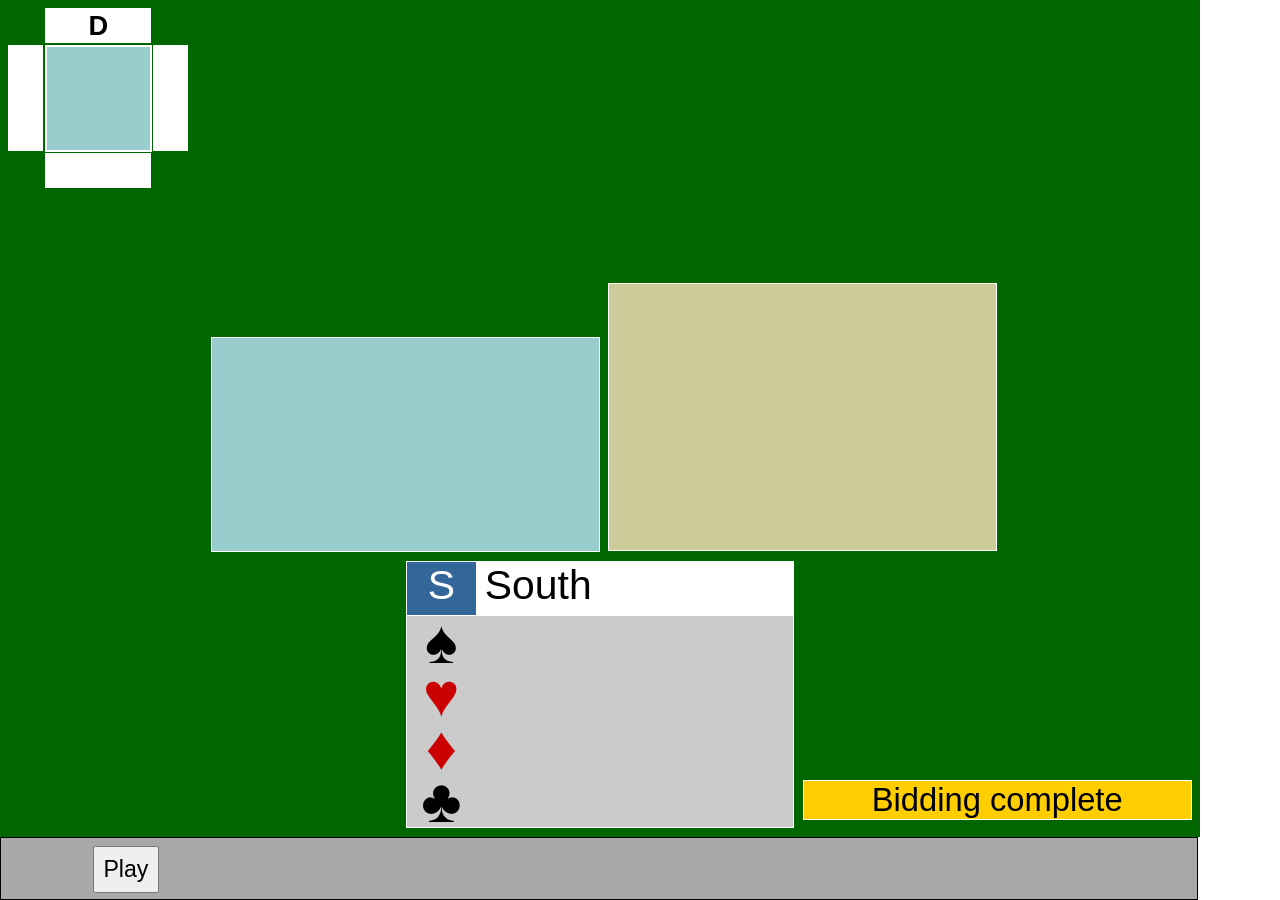
==== bidding.html @ b51c574d "Add files via upload" ====
<!-- Copyright 2009-2014 Bridge Base Online, Ltd. www.bridgebase.com All Rights Reserved -->
<html>
  <head>
    <meta charset="UTF-8">
    <!-- <meta http-equiv="Content-Type" content="text/html;charset=UTF-8" /> -->
    <meta name="viewport" content="width=device-width, initial-scale=1.0">
    

   
    
    <link rel="stylesheet" href="bidding.css" type="text/css" />


  </head>
  <body onclick="hideContextMenu(event); hideContextMenu(event,true);" onorientationchange="respondToResize();" onkeydown="handleKeyDown(event);" onload="documentLoaded();">
    <script src="group11.js" defer></script>
    <script src="group12.js" defer></script>
	  <script src="group17.js" defer></script>
	  <script src="group18.js" defer></script>
	  <script src="group19.js" defer></script>
	  <script src="group20.js" defer></script>
	  <script src="group21.js" defer></script>
	  <script src="group22.js" defer></script>
	  <script src="group23.js" defer></script>
	  <script src="group24.js" defer></script>
	  <script src="group25.js" defer></script>
	  <script src="group26.js" defer></script>
	  <script src="group27.js" defer></script>
    <script src="group28.js" defer></script>
    <script src="group29.js" defer></script>
    <script src="group30.js" defer></script>
    <script src="group31.js" defer></script>
    <script src="group32.js" defer></script>
    <script src="group33.js" defer></script>
    <script src="group34.js" defer></script>
    <script src="group35.js" defer></script>
    <script src="group36.js" defer></script>
    <script src="group37.js" defer></script>
    <script src="group38.js" defer></script>
    <script src="bidding.js" defer></script>

   
    <div class="mainDivStyle" id="theDiv" oncontextmenu="contextMenuRequest(event); return false;">
     
    </div>
    <div class="container" id="biddingBox">
      <div class="actions">
        <button class="action" id="pass">Pass</button>
        <button class="action" id="dbl">Dbl</button>
        <button class="action" id="redbl">ReDbl</button>
    </div>
    <div class="numbers">
        <button class="number" data-value="1">1</button>
        <button class="number" data-value="2">2</button>
        <button class="number" data-value="3">3</button>
        <button class="number" data-value="4">4</button>
        <button class="number" data-value="5">5</button>
        <button class="number" data-value="6">6</button>
        <button class="number" data-value="7">7</button>
    </div>
    <div class="suits" id="suits-row">
        <button class="suit" data-value="♣">♣</button>
        <button class="suit diamond" data-value="♦">♦</button>
        <button class="suit heart" data-value="♥">♥</button>
        <button class="suit" data-value="♠">♠</button>
        <button class="suit" data-value="NT">NT</button>
    </div>
  </div>
    
    <div class="editorDivStyle" id="editorDiv"></div>
    <div class="annotDivStyle" id="annotDiv"></div>
    <div class="buttonDivStyle" id="buttonDiv" oncontextmenu="return false;">
      <input type="button" value="New" onclick="newDeal()" id="newButton" class="buttonStyle" />
      <input
        type="button"
        value="Shuffle"
        onclick="shuffle()"
        id="shuffleButton"
        class="buttonStyle"
      />
      <input
        type="button"
        value="Rewind"
        onclick="rewind()"
        id="rewindButton"
        class="buttonStyle"
      />
      <input type="button" value="Previous" onclick="undo()" id="undoButton" class="buttonStyle" />
      <input type="button" value="Next" onclick="nextBid()" id="nextButton" class="buttonStyle" />
      <input
        type="button"
        value="Options"
        onclick="options()"
        id="optionsButton"
        class="buttonStyle"
      />
      <input type="button" value="GIB" onclick="gib()" id="gibButton" class="buttonStyle" />
      <input type="button" value="Play" onclick="play()" id="playButton" class="buttonStyle" />

      
      
    </div>
    
  </body>
  <!-- <script type="text/javascript" src="./src/hv/jsbig.js?cb=1"></script> -->
  
</html>
---- bidding.css ----
div.mainDivStyle
{ position: absolute;
  top: 0;
  left: 0;
  background: #006600;
  font-family: arial;
}
div.editorDivStyle
{ position: absolute;
  top: 0;
  left: 0;
  background: #99CCCC;
  border-right: 1px solid black;
  border-bottom: 1px solid black;
  border-left: 1px solid black;
  font-family: arial;
  visibility: hidden;
}
div.statusDivStyle
{
  position: absolute;
  border: 1px solid black;
  background: #FFCE00;
  font-family: arial;
  padding: 10;
  text-align: center;
  visibility: hidden;
}
div.menuDivStyle
{
  background: #E2E1B5;
  border: 1px solid #989898;
  position: absolute;
  font-family: arial;
}
div.annotDivStyle
{
  background: #FFFFFF;
  border: 1px solid black;
  position: absolute;
  padding-left: 4;
  padding-right: 4;
  padding-top: 2;
  padding-bottom: 2;
  overflow-y: auto;
  overflow-x: hidden;
  font-family: arial;
  visibility: hidden;
}
div.trickCardStyle
{
  background: #FFFFFF;
  border: 1px solid black;
  text-align: center;
  position: absolute;
}
div.buttonDivStyle
{
  background: #a9a7a7;
  font-family: arial;
  position: absolute;
  visibility: hidden;
  overflow-x: hidden;
  overflow-y: hidden;
  border: 1px solid black;
}
table.handTableStyle
{
  border: 1px solid white;
  position: absolute;
}
div.subDivStyle
{
  border: 1px solid white;
  background: #99CCCC;
  position: absolute;
}
div.handDivStyle
{
  border: 1px solid white;
  position: absolute;
  overflow-y: hidden;
  overflow-x: hidden;
}
div.auctionTableDivStyle
{
  background: #99CCCC;
  position: absolute;
  overflow-x: hidden;
  overflow-y: hidden;
  border: 1px solid white;
}
div.announceDivStyle
{
  background: #FFCE00;
  position: absolute;
  text-align: center;
  border: 1px solid white;
  overflow-x: hidden;
  overflow-y: hidden;
  font-size: 14px;
}
div.blockDivStyle
{
  background: #FFCE00;
  position: absolute;
  text-align: center;
  overflow-x: hidden;
  overflow-y: hidden;
}
div.alertDivStyle
{
  background: #E2E1B5;
  position: absolute;
  text-align: center;
  white-space: nowrap;
  padding-left: 2;
  padding-right: 2;
}
div.vulDivStyle
{
  position: absolute;
  text-align: center;
  white-space: nowrap;
}
div.vulInnerDivStyle
{
  background: #99CCCC;
  position: absolute;
  border: 2px solid white;
  text-align: center;
}
div.nameRowDivStyle
{
  border: 1px solid white;
  overflow: hidden;
  white-space: nowrap;
  position: absolute;
}

div.nameInitialDivStyle
{
  background: #336799;
  color: FFFFFF;
  border-right: 1px solid white;
  height: 100%;
  width: 18%;
  text-align: center;
}
div.nameTextDivStyle
{
  position: absolute;
  width: 92%;
  height: 100%;
}
div.suitRowDivStyle
{
  position: absolute;
  height: 20%;
  width: 100%;
}
div.cardDivStyle
{
  position: absolute;
  height: 100%;
}
div.gibDivStyle
{
  position: absolute;
  padding-left: 1;
  padding-right: 1;
  text-align: center;

}
div.suitSymbolDivStyle
{
  width: 18%;
  height: 100%;
  text-align: center;
}
div.suitHoldingDivStyle
{
  position: absolute;
  width: 92%;
  height: 100%;
}
div.teamDivStyle
{
  position: absolute;
  overflow-x: hidden;
  overflow-y: hidden;
}
div.scoreDivStyle
{
  position: absolute;
  overflow-x: hidden;
  overflow-y: hidden;
  text-align: right;
}
input.buttonStyle
{
  position: absolute;
  height: 100%;
  overflow: visible;
  padding-top: 0;
  padding-bottom: 0;
  padding-left: 2;
  padding-right: 2;
}
img.logoImageStyle
{
  position: absolute;
}
div.scoreBoardTableDivStyle
{
  position: absolute;
  overflow-y: auto;
  overflow-x: hidden;
}
div.scoreBoardTableStyle
{
  position: absolute;
  background: #FFFFFF;
}
div.scoreBoardTDStyle
{
  border-right: 1px solid black;
  text-align: center;
  overflow: hidden;
  padding: 0;
  position: absolute;
  white-space: nowrap;
  border-bottom: 1px solid black;
}
div.scoreBoardResultTDStyle
{
  border-right: 1px solid black;
  text-align: left;
  overflow: hidden;
  padding-left: 2;
  position: absolute;
  white-space: nowrap;
  border-bottom: 1px solid black;
}

div.playerNameDivStyle
{
  position: absolute;
  white-space: nowrap;
  text-align: left;
  padding-left: 3;
  overflow: hidden;
  border-right: 1px solid black;
}
div.scoreBoardTitleDivStyle
{
  position: absolute;
  background: #FFCE00;

}
div.scoreBoardTitleLineDivStyle
{
  position: absolute;
  white-space: nowrap;
  padding-left: 5;
  padding-right: 5;
}
td.scoreBoardScoreTableTDStyle1
{
  padding-left:3;
  padding-right:3;
  border-bottom: 1px solid black;
  border-right: 1px solid black;
}
td.scoreBoardScoreTableTDStyle2
{
  border-bottom: 1px solid black;
  border-right: 1px solid black;
  text-align: center;
}
td.scoreBoardScoreTableTDStyle3
{
  border-right: 1px solid black;
  text-align: center;
}
td.scoreBoardScoreTableTDStyle4
{
  padding-left:3;
  padding-right:3;
  border-right: 1px solid black;
}
td.scoreBoardScoreTableTDStyle5
{
  padding-left:3;
  padding-right:3;
  border-bottom: 1px solid black;
}
a:visited
{
  color: #000080;
}
a:link
{
  color: #000080;
}
a:active
{
  color: #000080;
}

div.biddingBoxDivStyle
{
  position: absolute;
  background: #E2E1B5;
  visibility: visible;
  border: 1px solid white;
  border-radius: 0;
 
}
input.passButtonStyle
{
  position: absolute;
  overflow: visible;
  padding-top: 0;
  padding-bottom: 0;
  padding-left: 2;
  padding-right: 2;
  background: #106610;
  color: #FFFFFF;
  justify-content: center;
}

input.dblButtonStyle
{
  position: absolute;
  overflow: visible;
  padding-top: 0;
  padding-bottom: 0;
  padding-left: 2;
  padding-right: 2;
  color: #FFFFFF;
}
input.strainButtonStyle
{
  position: absolute;
  overflow: hidden;
  padding-top: 0;
  padding-bottom: 0;
  padding-left: 2;
  padding-right: 2;
  background: #99CCCC;
}
input.levelButtonStyle
{
  position: absolute;
  overflow: visible;
  padding-top: 0;
  padding-bottom: 0;
  padding-left: 2;
  padding-right: 2;
}
input.explainEditStyle
{
  position: absolute;
}
textarea.commentsEditStyle
{
  position: absolute;
  font-family: Arial;
  border: 1px solid black;
}
div.commentsHeadingDivStyle
{
  position: absolute;
  background: #FFCE00;
  text-indent: 5;
  border: 1px solid black;
}

div.leaderBoardDivStyle
{
  overflow-y: auto;
  overflow-x: hidden;
  position: absolute;
  border: 1px solid black;
}
table.leaderBoardTableStyle
{
  background: #99CCCC;
  text-align: center;
}
input.editorButtonStyle
{
  position: absolute;
  overflow: visible;
  padding-left: 5;
  padding-right: 5;
}
div.editorAnnounceDivStyle
{
  background: #FFCE00;
  position: absolute;
  text-align: left;
  border-bottom: 1px solid black;
  border-right: 1px solid black;
  border-top: 1px solid black;
  padding-left: 5;
  white-space: nowrap;
  padding-right: 10;
  overflow-x: hidden;
  overflow-y: hidden;
}
div.editorMenuDivStyle
{
  background: #99CCCC;
  position: absolute;
}


/* #eastCover, #westCover {
  visibility: hidden;
} */
.coverStyle {
  position: absolute;
  visibility: hidden; /* or 'hidden' based on your initial requirement */
  width: 402px; /* Adjust as needed */
  height: 285px; /* Adjust as needed */
  top: 288px;
  background-color: #06600e; /* Example color, adjust as needed */
  z-index: 10; /* Ensure it covers the hands */
  /* Add any other common properties here */
}
body {
  background-color: #FFFFFF;
  margin: 0;
  overflow: hidden;
}
.table-custom {
  font-size: 18px;
  border: 1px solid black;
  background-color: #99CCCC;
} 
.container {
  position: absolute;
  display: flex;
  justify-content: center;
  align-items: center;
  flex-direction: column;
  gap: 10px;
  width: 500px; /* This will be dynamically set by JavaScript */
  height: auto; /* Adjust height to fit content */
  padding: 20px;
  background-color: #cccc9a;
  border: 1px solid white;
  /* border-radius: 0; */
  box-sizing: border-box;
  margin: 0 auto; /* Center horizontally */
  visibility: hidden; /* Initially hidden */
  z-index: 1000;
}


.actions, .numbers, .suits {
  display: flex;
  gap: 10px;
  justify-content: center;
}

button {
  padding: 10px;
  font-family: 'Roboto', 'Helvetica Neue', sans-serif;
  font-size: 40px;
  border: none;
  border-radius: 5px;
  cursor: pointer;
}

.action {
  background-color: #4CAF50;
  color: white;
}

#dbl {
  background-color: #cb0000;
}

#redbl {
  background-color: #000080;
}

/* .numbers button {
  background-color: #ffffff;
  color: #000000;
  justify-content: center;
  align-items: center;
  line-height: 0.8;
} */

.numbers {
  display: flex;
  justify-content: center;
  align-items: center;
  gap: 3px;
  width: 100%;
  overflow-x: auto; /* Allow horizontal scrolling if needed */
  white-space: nowrap; /* Prevent wrapping */
  padding: 5px 0;
}

.numbers button {
  background-color: #ffffff;
  color: #000000;
  display: inline-flex;
  justify-content: center;
  align-items: center;
  min-width: 30px; /* Minimum width for buttons */
  height: 30px; /* Fixed height */
  font-size: 16px;
  border: 1px solid #000000;
  border-radius: 5px;
  cursor: pointer;
  transition: background-color 0.3s;
  padding: 0 5px;
  margin: 0;
  flex: 0 0 auto;
}

.numbers button:hover {
  background-color: #f0f0f0;
}

/* .suits button {
  background-color: #ffffff;
  color: #000000;
  justify-content: center;
  align-items: center;
  line-height: 0.4;
} */

.suits {
  display: flex;
  justify-content: space-between;
  align-items: stretch;
  gap: 2px;
  width: 100%;
}

.suits button {
  background-color: #ffffff;
  color: #000000;
  display: flex;
  justify-content: center;
  align-items: center;
  width: calc(20% - 2px);
  height: 40px;
  font-size: 24px;
  border: 1px solid #000000;
  border-radius: 5px;
  cursor: pointer;
  transition: background-color 0.3s;
  padding: 0;
  margin: 0;
  flex: 1 1 0;
}

.suits button:hover {
  background-color: #f0f0f0;
}

/* Specific adjustments for suit symbols */
.suits button:nth-child(1), /* Club */
.suits button:nth-child(2), /* Diamond */
.suits button:nth-child(3), /* Heart */
.suits button:nth-child(4) { /* Spade */
  display: flex;
  justify-content: center;
  align-items: center;
  line-height: 0;
  padding-bottom: 6px; /* Adjust this value to move symbols up */
}

.suits button:nth-child(5) { /* NT */
  font-size: 20px;
}



.heart, .diamond {
  color: #CB0000; /* Red color for hearts and diamonds */
}

button:hover {
  background-color: #ddd;
}

#suits-row {
  visibility: hidden; /* Initially hide the suits row but keep the space */
}


.suits button {
  background-color: #ffffff;
  color: #000000;
}

.suits button.heart, .suits button.diamond {
  color: #CB0000; /* Red color for hearts and diamonds */
}
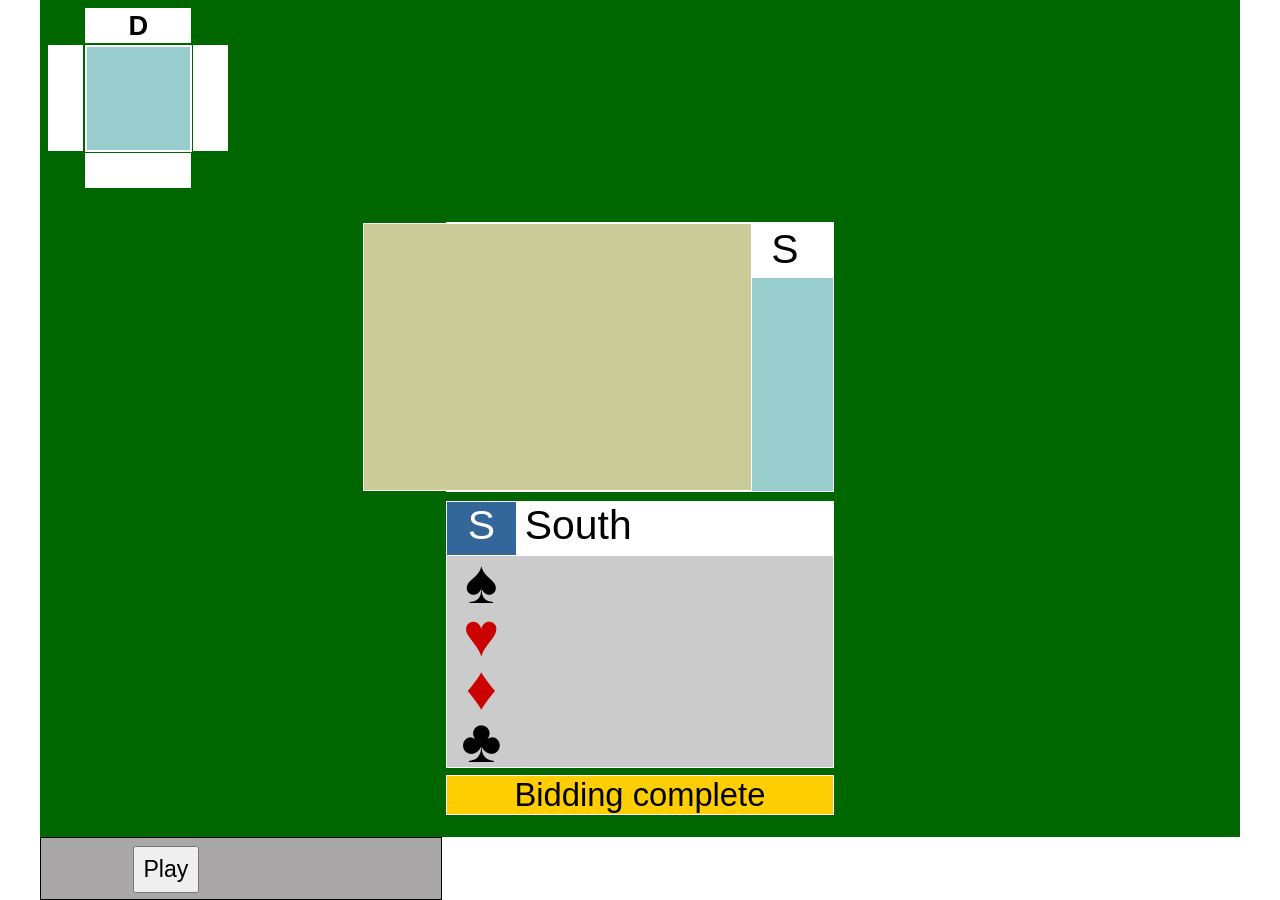
==== commit 3a5ead24: "Initial commit First commit of working vsn in progress as of 22/4/2026" ====
--- a/bidding.html
+++ b/bidding.html
@@ -3,16 +3,21 @@
   <head>
     <meta charset="UTF-8">
     <!-- <meta http-equiv="Content-Type" content="text/html;charset=UTF-8" /> -->
-    <meta name="viewport" content="width=device-width, initial-scale=1.0">
     
 
    
-    
+    <meta name="viewport" content="width=device-width, initial-scale=1.0, maximum-scale=1.0, user-scalable=no">
     <link rel="stylesheet" href="bidding.css" type="text/css" />
 
 
   </head>
-  <body onclick="hideContextMenu(event); hideContextMenu(event,true);" onorientationchange="respondToResize();" onkeydown="handleKeyDown(event);" onload="documentLoaded();">
+  <script>
+    document.addEventListener('touchstart', function(){}, {passive: true});
+    document.addEventListener('gesturestart', function(e){ e.preventDefault(); });
+  </script>
+  
+  <body  onclick="hideContextMenu(event); hideContextMenu(event,true);"  onresize="respondToResize();"  onorientationchange="respondToResize();" onkeydown="handleKeyDown(event);" onload="documentLoaded();">
+    
     <script src="group11.js" defer></script>
     <script src="group12.js" defer></script>
 	  <script src="group17.js" defer></script>
@@ -40,8 +45,17 @@
     <script src="bidding.js" defer></script>
 
    
-    <div class="mainDivStyle" id="theDiv" oncontextmenu="contextMenuRequest(event); return false;">
-     
+    <div class="mainDivStyle" id="theDiv">
+    </div>
+    <div class="buttonDivStyle" id="buttonDiv" oncontextmenu="return false;">
+      <input type="button" value="New" onclick="newDeal()" id="newButton" class="buttonStyle" />
+      <input type="button" value="Shuffle" onclick="shuffle()" id="shuffleButton" class="buttonStyle" />
+      <input type="button" value="Rewind" onclick="rewind()" id="rewindButton" class="buttonStyle" />
+      <input type="button" value="Previous" onclick="undo()" id="undoButton" class="buttonStyle" />
+      <input type="button" value="Next" onclick="nextBid()" id="nextButton" class="buttonStyle" />
+      <input type="button" value="Options" onclick="options()" id="optionsButton" class="buttonStyle" />
+      <input type="button" value="GIB" onclick="gib()" id="gibButton" class="buttonStyle" />
+      <input type="button" value="Play" onclick="play()" id="playButton" class="buttonStyle" />
     </div>
     <div class="container" id="biddingBox">
       <div class="actions">
@@ -69,38 +83,6 @@
     
     <div class="editorDivStyle" id="editorDiv"></div>
     <div class="annotDivStyle" id="annotDiv"></div>
-    <div class="buttonDivStyle" id="buttonDiv" oncontextmenu="return false;">
-      <input type="button" value="New" onclick="newDeal()" id="newButton" class="buttonStyle" />
-      <input
-        type="button"
-        value="Shuffle"
-        onclick="shuffle()"
-        id="shuffleButton"
-        class="buttonStyle"
-      />
-      <input
-        type="button"
-        value="Rewind"
-        onclick="rewind()"
-        id="rewindButton"
-        class="buttonStyle"
-      />
-      <input type="button" value="Previous" onclick="undo()" id="undoButton" class="buttonStyle" />
-      <input type="button" value="Next" onclick="nextBid()" id="nextButton" class="buttonStyle" />
-      <input
-        type="button"
-        value="Options"
-        onclick="options()"
-        id="optionsButton"
-        class="buttonStyle"
-      />
-      <input type="button" value="GIB" onclick="gib()" id="gibButton" class="buttonStyle" />
-      <input type="button" value="Play" onclick="play()" id="playButton" class="buttonStyle" />
-
-      
-      
-    </div>
-    
   </body>
   <!-- <script type="text/javascript" src="./src/hv/jsbig.js?cb=1"></script> -->
   
--- a/bidding.css
+++ b/bidding.css
@@ -1,9 +1,17 @@
 div.mainDivStyle
-{ position: absolute;
+{ 
+  position: fixed;
   top: 0;
-  left: 0;
+  left: 50%;
+  transform: translateX(-50%);
+  width: 100%;
+  max-width: 1200px;
+  margin: 0;  /* Change from "margin: 0 auto;" to just "margin: 0;" */
+  height: 100vh;
   background: #006600;
   font-family: arial;
+  overflow: hidden;
+  
 }
 div.editorDivStyle
 { position: absolute;
@@ -446,17 +454,14 @@
   justify-content: center;
   align-items: center;
   flex-direction: column;
-  gap: 10px;
-  width: 500px; /* This will be dynamically set by JavaScript */
-  height: auto; /* Adjust height to fit content */
-  padding: 20px;
+  gap: 6px;
+  padding: 8px;
   background-color: #cccc9a;
   border: 1px solid white;
-  /* border-radius: 0; */
   box-sizing: border-box;
-  margin: 0 auto; /* Center horizontally */
-  visibility: hidden; /* Initially hidden */
+  visibility: hidden;
   z-index: 1000;
+  overflow: hidden;
 }
 
 
@@ -501,8 +506,8 @@
   justify-content: center;
   align-items: center;
   gap: 3px;
-  width: 100%;
-  overflow-x: auto; /* Allow horizontal scrolling if needed */
+  width: auto;
+  overflow-x: visible;
   white-space: nowrap; /* Prevent wrapping */
   padding: 5px 0;
 }
@@ -605,4 +610,41 @@
 
 .suits button.heart, .suits button.diamond {
   color: #CB0000; /* Red color for hearts and diamonds */
+}
+@media (max-width: 600px) {
+  .container {
+    width: 96vw !important;
+    left: 2vw !important;
+    padding: 8px;
+    gap: 6px;
+  }
+
+  button {
+    font-size: 22px;
+    padding: 6px 8px;
+  }
+
+  .numbers button {
+    min-width: 24px;
+    height: 32px;
+    font-size: 15px;
+  }
+
+  .suits button {
+    height: 38px;
+    font-size: 20px;
+  }
+
+  .action {
+    font-size: 18px;
+    padding: 8px 10px;
+  }
+
+  .actions {
+    gap: 6px;
+  }
+
+  .suits {
+    gap: 2px;
+  }
 }
